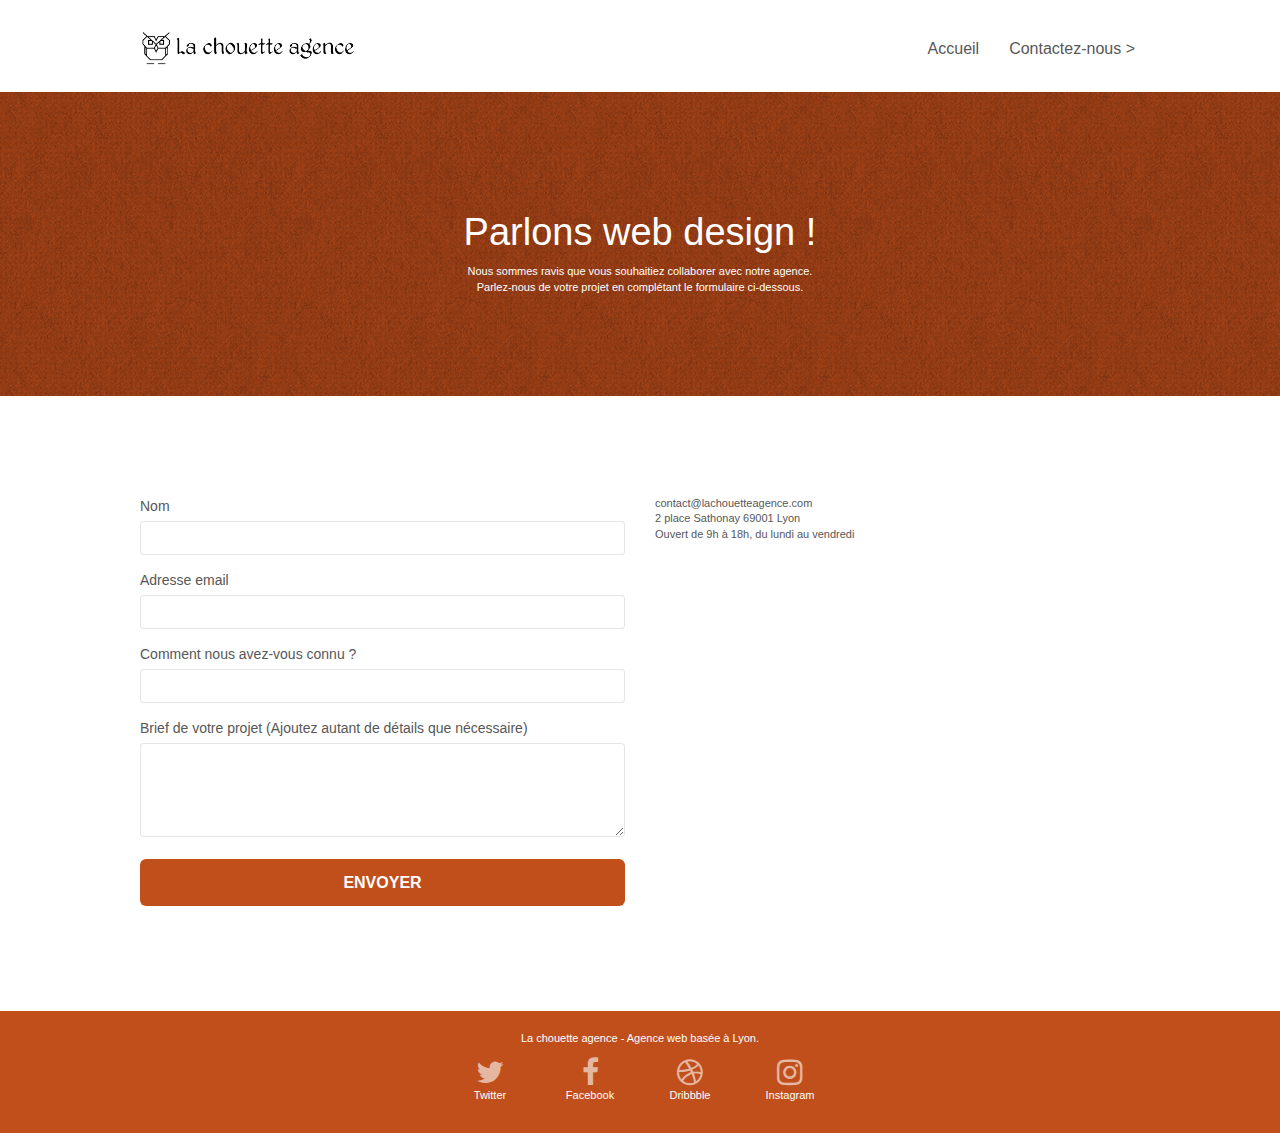
==== contact.html @ c28ca400 "optimisation audit seo" ====
<!doctype html>
<html lang="fr">
<head>
	<meta charset="utf-8">
	<meta name= "robots" content= "follow">
	<meta name="viewport" content="width=device-width, initial-scale=1.0, viewport-fit=cover">
	<link rel="shortcut icon" type="image/png" href="favicon.jpg">
	<link rel="stylesheet" type="text/css" href="./css/bootstrap.css">
	<link rel="stylesheet" type="text/css" href="style.css">
	<link rel="stylesheet" type="text/css" href="./css/font-awesome.css">
	<link rel="stylesheet" type="text/css" href="./css/et-line.css">

	<title>Entreprise Webdesign Lyon | La Chouette Agence - Contactez-nous</title>
	<meta name="description" content="Pour prendre contact avec notre entreprise webdesign de Lyon, La Chouette Agence, merci de remplir ce formulaire.">

	<!-- Analytics -->
	<meta name="google-site-verification" content="a7J2a9OLqtDlRjG63okuwcGppNQQRptRtKaUfAquXrA" />
	<!-- Analytics END -->

</head>
<body>
	<!-- Principal conteneur -->
	<div class="page-container">

		<!-- bloc-0 -->
		<div class="bloc bgc-white l-bloc " id="bloc-0">
			<div class="container bloc-sm">
				<nav class="navbar row">
					<div class="navbar-header">
						<a class="navbar-brand" href="index.html"><img src="img/la-chouette-agence.png" alt="Logo de l'entreprise Web Design de Lyon" height="40" /></a>
						<button id="nav-toggle" type="button" class="ui-navbar-toggle navbar-toggle" data-toggle="collapse" data-target=".navbar-1">
							<span class="sr-only">Toggle navigation</span><span class="icon-bar"></span><span class="icon-bar"></span><span class="icon-bar"></span>
						</button>
					</div>
					<div class="collapse navbar-collapse navbar-1 special-dropdown-nav">
						<ul class="site-navigation nav navbar-nav">
							<li>
								<a href="index.html">Accueil</a>
							</li>
							<li>
							</li>
							<li>
								<a href="contact.html">Contactez-nous &gt;</a>
							</li>
						</ul>
					</div>
				</nav>
			</div>
		</div>
		<!-- bloc-0 END -->

		<!-- bloc-6 -->
		<div class="bloc bg-dots-bg bg-repeat bgc-atomic-tangerine d-bloc bloc-bg-texture texture-paper" id="bloc-6">
			<div class="container bloc-lg">
				<div class="row">
					<div class="col-sm-12">
						<h1 class="text-center hero-bloc-text tc-white">
							Parlons web design !
						</h1>
						<p class="text-center mg-lg tc-white tight-width-whitespace">
							Nous sommes ravis que vous souhaitiez collaborer avec notre agence.<br>
							Parlez-nous de votre projet en complétant le formulaire ci-dessous.
						</p>
					</div>
				</div>
			</div>
		</div>
		<!-- bloc-6 END -->

		<!-- bloc-7 -->
		<div class="bloc bgc-white l-bloc" id="bloc-7">
			<div class="container bloc-lg">
				<div class="row">
					<div class="col-sm-6">
						<form id="form_1" novalidate success-msg="Your message has been sent." fail-msg="Sorry it seems that our mail server is not responding, Sorry for the inconvenience!">
							<div class="form-group">
								<label for="name">
									Nom
								</label>
								<input id="name" class="form-control" required />
							</div>
							<div class="form-group">
								<label for="email">
									Adresse email
								</label>
								<input id="email" class="form-control" type="email" required />
							</div>
							<div class="form-group">
								<label for="source">
									Comment nous avez-vous connu ?
								</label>
								<input class="form-control" type="text" required id="source" />
							</div>
							<div class="form-group">
								<label for="message">
									Brief de votre projet (Ajoutez autant de détails que nécessaire)<br>
								</label><textarea id="message" class="form-control" rows="4" cols="50" required></textarea>
							</div> 
							<button class="bloc-button btn btn-lg btn-block cta-hero btn-atomic-tangerine" type="submit">
								Envoyer
							</button>
						</form>
					</div>
					<div class="col-sm-6">
						<p>
							contact@lachouetteagence.com<br>2 place Sathonay 69001 Lyon<br>Ouvert de 9h à 18h, du lundi au vendredi<br>
						</p>
					</div>
				</div>
			</div>
		</div>
		<!-- bloc-7 END -->

		<!-- ScrollToTop Button -->
		<a class="bloc-button btn btn-d scrollToTop" onclick="scrollToTarget('1')"><span class="fa fa-chevron-up"></span></a>
		<!-- ScrollToTop Button END-->


		<!-- Footer - bloc-8 -->
		<div class="bloc bgc-atomic-tangerine d-bloc" id="bloc-8">
			<div class="container bloc-sm">
				<div class="row">
					<div class="col-sm-12">
						<p class="text-center white">
							La chouette agence - Agence web basée à Lyon.<br>
						</p>
						<div class="row row-no-gutters social">
							<div class="col-sm-3">
								<div class="text-center">
									<a class="social white" href="#"><span class="fa fa-twitter icon-md"></span><p class="link_name white">Twitter</p></a>
								</div>
							</div>
							<div class="col-sm-3">
								<div class="text-center">
									<a class="social white" href="#"><span class="fa fa-facebook icon-md"></span><p class="link_name white">Facebook</p></a>
								</div>
							</div>
							<div class="col-sm-3">
								<div class="text-center">
									<a class="social white" href="#"><span class="fa fa-dribbble icon-md"></span><p class="link_name white">Dribbble</p></a>
								</div>
							</div>
							<div class="col-sm-3">
								<div class="text-center">
									<a class="social white" href="#"><span class="fa fa-instagram icon-md"></span><p class="link_name white">Instagram</p></a>
								</div>
							</div>
						</div>
					</div>
				</div>
			</div>
			<!-- Footer - bloc-8 END -->

		</div>
		<!-- Principal conteneur END -->



		<!-- Javascript -->

		<script src="./js/jquery-2.1.0.js"></script>
		<script src="./js/bootstrap.js"></script>
		<script src="./js/blocs.js"></script>
		<script src="./js/jqBootstrapValidation.js"></script>
		<script src="./js/formHandler.js"></script>
		<!-- Javascript END -->

	</body>
	</html>
---- style.css ----
body {
    margin: 0;
    padding: 0;
    background: #FFF;
    overflow-x: hidden;
    -webkit-font-smoothing: antialiased;
    -moz-osx-font-smoothing: grayscale;
}

a,
button {
    transition: all .3s ease-in-out;
    outline: none!important;
}

a:hover{
    text-decoration: none;
    cursor: pointer;
}
a:focus{
   border: 1px solid black;
}

#page-loading-blocs-notifaction {
    position: fixed;
    top: 0;
    bottom: 0;
    width: 100%;
    z-index: 100000;
    background: #FFFFFF url("img/pageload-spinner.gif") no-repeat center center;
}

.bloc {
    width: 100%;
    clear: both;
    background: 50% 50% no-repeat;
    padding: 0 50px;
    -webkit-background-size: cover;
    -moz-background-size: cover;
    -o-background-size: cover;
    background-size: cover;
    position: relative;
}

.bloc .container {
    padding-left: 0;
    padding-right: 0;
}

.bloc-lg {
    padding: 100px 50px;
}

.bloc-md {
    padding: 50px;
}

.bloc-sm {
    padding: 20px 50px;
}

.bg-center,
.bg-l-edge,
.bg-r-edge,
.bg-t-edge,
.bg-b-edge,
.bg-tl-edge,
.bg-bl-edge,
.bg-tr-edge,
.bg-br-edge,
.bg-repeat {
    -webkit-background-size: auto!important;
    -moz-background-size: auto!important;
    -o-background-size: auto!important;
    background-size: auto!important;
}

.bg-repeat {
    background: repeat;
}

.bg-t-edge {
    background: top no-repeat;
}

.bloc-bg-texture::before {
    content: "";
    background-size: 2px 2px;
    position: absolute;
    top: 0;
    bottom: 0;
    left: 0;
    right: 0;
}

.texture-paper::before {
    background: url("img/texture-paper.png");
    background-size: 280px 280px;
}

.b-parallax {
    background-attachment: fixed;
}

.d-bloc {
    color: rgba(255, 255, 255, .7);
}

.d-bloc button:hover {
    color: rgba(255, 255, 255, .9);
}

.d-bloc .icon-round,
.d-bloc .icon-square,
.d-bloc .icon-rounded,
.d-bloc .icon-semi-rounded-a,
.d-bloc .icon-semi-rounded-b {
    border-color: rgba(255, 255, 255, .9);
}

.d-bloc .divider-h span {
    border-color: rgba(255, 255, 255, .2);
}

.d-bloc .a-btn,
.d-bloc .navbar a,
.d-bloc .navbar-brand,
.d-bloc a .icon-sm,
.d-bloc a .icon-md,
.d-bloc a .icon-lg,
.d-bloc a .icon-xl,
.d-bloc h1 a,
.d-bloc h2 a,
.d-bloc h3 a,
.d-bloc h4 a,
.d-bloc h5 a,
.d-bloc h6 a,
.d-bloc p a {
    color: rgba(255, 255, 255, .6);
}

.d-bloc .a-btn:hover,
.d-bloc .navbar a:hover,
.d-bloc .navbar-brand:hover,
.d-bloc a:hover .icon-sm,
.d-bloc a:hover .icon-md,
.d-bloc a:hover .icon-lg,
.d-bloc a:hover .icon-xl,
.d-bloc h1 a:hover,
.d-bloc h2 a:hover,
.d-bloc h3 a:hover,
.d-bloc h4 a:hover,
.d-bloc h5 a:hover,
.d-bloc h6 a:hover,
.d-bloc p a:hover {
    color: rgba(255, 255, 255, 1);
}

.d-bloc .navbar-toggle .icon-bar {
    background: rgba(255, 255, 255, 1);
}

.d-bloc .btn-wire,
.d-bloc .btn-wire:hover {
    color: rgba(255, 255, 255, 1);
    border-color: rgba(255, 255, 255, 1);
}

.d-bloc .panel {
    color: rgba(0, 0, 0, .5);
}

.d-bloc .panel button:hover {
    color: rgba(0, 0, 0, .7);
}

.d-bloc .panel icon {
    border-color: rgba(0, 0, 0, .7);
}

.d-bloc .panel .divider-h span {
    border-color: rgba(0, 0, 0, .1);
}

.d-bloc .panel .a-btn {
    color: rgba(0, 0, 0, .6);
}

.d-bloc .panel .a-btn:hover {
    color: rgba(0, 0, 0, 1);
}

.d-bloc .panel .btn-wire,
.d-bloc .panel .btn-wire:hover {
    color: rgba(0, 0, 0, .7);
    border-color: rgba(0, 0, 0, .3);
}

.d-bloc .panel,
.l-bloc {
    color: rgba(0, 0, 0, .6);
}

.d-bloc .panel button:hover,
.l-bloc button:hover {
    color: rgba(0, 0, 0, .7);
}

.l-bloc .icon-round,
.l-bloc .icon-square,
.l-bloc .icon-rounded,
.l-bloc .icon-semi-rounded-a,
.l-bloc .icon-semi-rounded-b {
    border-color: rgba(0, 0, 0, .7);
}

.d-bloc .panel .divider-h span,
.l-bloc .divider-h span {
    border-color: rgba(0, 0, 0, .1);
}

.d-bloc .panel .a-btn,
.l-bloc .a-btn,
.l-bloc .navbar a,
.l-bloc .navbar-brand,
.l-bloc a .icon-sm,
.l-bloc a .icon-md,
.l-bloc a .icon-lg,
.l-bloc a .icon-xl,
.l-bloc h1 a,
.l-bloc h2 a,
.l-bloc h3 a,
.l-bloc h4 a,
.l-bloc h5 a,
.l-bloc h6 a,
.l-bloc p a {
    color: rgba(0, 0, 0, .6);
}

.d-bloc .panel .a-btn:hover,
.l-bloc .a-btn:hover,
.l-bloc .navbar a:hover,
.l-bloc .navbar-brand:hover,
.l-bloc a:hover .icon-sm,
.l-bloc a:hover .icon-md,
.l-bloc a:hover .icon-lg,
.l-bloc a:hover .icon-xl,
.l-bloc h1 a:hover,
.l-bloc h2 a:hover,
.l-bloc h3 a:hover,
.l-bloc h4 a:hover,
.l-bloc h5 a:hover,
.l-bloc h6 a:hover,
.l-bloc p a:hover {
    color: rgba(0, 0, 0, 1);
}

.l-bloc .navbar-toggle .icon-bar {
    color: rgba(0, 0, 0, .6);
}

.d-bloc .panel .btn-wire,
.d-bloc .panel .btn-wire:hover,
.l-bloc .btn-wire,
.l-bloc .btn-wire:hover {
    color: rgba(0, 0, 0, .7);
    border-color: rgba(0, 0, 0, .3);
}

.voffset {
    margin-top: 30px;
}

.voffset-lg {
    margin-top: 80px;
}

.row-no-gutters {
    margin-right: 0;
    margin-left: 0;
}

.row.row-no-gutters > [class^="col-"],
.row.row-no-gutters > [class*=" col-"] {
    padding-right: 0;
    padding-left: 0;
}

#bloc-1-hero h1 {
    font-size: 32px;
}

.navbar {
    margin-bottom: 0;
    z-index: 1;
}

.navbar-brand {
    height: auto;
    padding: 3px 15px;
    font-size: 25px;
    font-weight: normal;
    font-weight: 600;
    line-height: 44px;
}

.navbar-brand img {
    max-height: 200px;
    margin: 0 5px 0 0;
    display: inline;
}

.navbar-brand img[src$=svg] {
    min-width: 100px;
}

.nav-center .navbar-brand img {
    margin: 0;
}

.navbar .nav {
    padding-top: 2px;
    margin-right: -16px;
    float: right;
    z-index: 1;
}

.nav > li {
    float: left;
    margin-top: 4px;
    font-size: 16px;
}

.navbar-nav .open .dropdown-menu > li > a {
    text-align: inherit;
}

.nav > li a:hover,
.nav > li a:focus {
    background: transparent;
}

.navbar-toggle {
    margin: 10px 10px 0 0;
    border: 0px;
}

.navbar-toggle:hover {
    background: transparent!important;
}

.navbar-toggle .icon-bar {
    background-color: rgba(0, 0, 0, .5);
    width: 26px;
}

.nav-invert .navbar .nav {
    float: left;
}

.nav-invert .navbar-header,
.nav-invert .navbar-brand {
    float: right;
    position: relative;
    z-index: 2;
}

@media (min-width: 768px) {
    .site-navigation {
        position: absolute;
        top: 50%;
        right: 20px;
        transform: translate(0, -50%);
        -webkit-transform: translateY(-50%);
    }
    .nav > li .dropdown-menu a,
    .nav > li .dropdown-menu a:hover {
        color: #484848;
    }
    .nav-invert .site-navigation {
        left: 0;
        right: 0;
    }
    .nav-center {
        text-align: center;
    }
    .nav-center .navbar-header {
        width: 100%;
    }
    .nav-center .navbar-header,
    .nav-center .navbar-brand,
    .nav-center .nav > li {
        float: none;
        display: inline-block;
    }
    .nav-center .site-navigation {
        position: relative;
        width: 100%;
        right: 0;
        margin-right: 0px;
        margin-top: 20px;
    }
    .nav-center.mini-nav .navbar-toggle {
        float: none;
        margin: 10px auto 0;
    }
}

.nav > li > .dropdown a {
    background: none!important;
    display: block;
    padding: 14px 15px;
}

nav .caret {
    margin: 0 5px;
}

.dropdown-menu .dropdown-menu {
    top: -8px;
    left: 100%;
}

.dropdown-menu .dropmenu-flow-right {
    top: 100%;
    left: 0;
    margin-left: -1px;
    border-top-left-radius: 0;
    border-top-right-radius: 0;
}

.dropdown-menu .dropdown span {
    border: 4px solid black;
    border-top-color: transparent;
    border-right-color: transparent;
    border-bottom-color: transparent;
    margin: 6px -5px 0 0!important;
    float: right;
}

.mg-md {
    margin-top: 10px;
    margin-bottom: 20px;
}

.mg-lg {
    margin-top: 10px;
    margin-bottom: 40px;
}

.btn {
    margin: 0 5px 5px 0;
}

.btn.pull-right {
    margin: 0 0 5px 5px;
}

.btn-d,
.btn-d:hover,
.btn-d:focus {
    color: #FFF;
    background: rgba(0, 0, 0, .3);
}

button {
    outline: none!important;
}

.btn-rd {
    border-radius: 40px;
}

.btn-clean {
    border: 1px solid rgba(0, 0, 0, .08);
    border-bottom-color: rgba(0, 0, 0, .1);
    text-shadow: 0 1px 0 rgba(0, 0, 1, .1);
    box-shadow: 0 1px 3px rgba(0, 0, 1, .25), inset 0 1px 0 0 rgba(255, 255, 255, .15);
}

.icon-md {
    font-size: 30px!important;
}

.icon-lg {
    font-size: 60px!important;
}

.sm-shadow {
    text-shadow: 0 1px 2px rgba(0, 0, 0, .3);
}

.panel-sq,
.panel-sq .panel-heading,
.panel-sq .panel-footer {
    border-radius: 0;
}

.panel-rd {
    border-radius: 30px;
}

.panel-rd .panel-heading {
    border-radius: 29px 29px 0 0;
}

.panel-rd .panel-footer {
    border-radius: 0 0 29px 29px;
}

.form-control {
    border-color: rgba(0, 0, 0, .1);
    box-shadow: none;
}

.scrollToTop {
    width: 40px;
    height: 40px;
    position: fixed;
    bottom: 20px;
    right: 20px;
    opacity: 0;
    z-index: 500;
    transition: all .3s ease-in-out;
}

.scrollToTop span {
    margin-top: 6px;
}

.showScrollTop {
    font-size: 14px;
    opacity: 1;
}

a[data-lightbox] {
    position: relative;
    display: block;
    text-align: center;
}

a[data-lightbox]:hover::before {
    content: "+";
    font-family: "HelveticaNeue-Light", "Helvetica Neue Light", "Helvetica Neue", Helvetica, Arial;
    font-size: 32px;
    width: 50px;
    height: 50px;
    margin-left: -25px;
    border-radius: 50%;
    background: rgba(0, 0, 0, .6);
    color: #FFF;
    font-weight: 100;
    z-index: 1;
    position: absolute;
    top: 50%;
    transform: translateY(-50%);
    -webkit-transform: translateY(-50%);
}

a[data-lightbox]:hover img {
    opacity: 0.6;
    -webkit-animation-fill-mode: none;
    animation-fill-mode: none;
}

#lightbox-modal {
    display: flex;
    align-items: center;
}

#lightbox-modal .modal-dialog {
    width: 90%;
    max-width: 900px;
    margin: 0 auto 0;
}

#lightbox-modal .modal-dialog img {
    max-height: 90vh;
    margin: 0 auto;
}

.lightbox-caption {
    padding: 20px;
    color: #FFF;
    background: rgba(0, 0, 0, .5);
    position: absolute;
    left: 15px;
    right: 15px;
    bottom: 5px;
}

.close-lightbox {
    color: #FFF;
    font-size: 30px;
    position: absolute;
    top: 20px;
    right: 20px;
    z-index: 20;
    background: rgba(0, 0, 0, .5);
    border: none;
    line-height: 30px;
    padding: 0 9px 5px;
    opacity: 0.3;
}

.close-lightbox:hover,
.next-lightbox:hover,
.prev-lightbox:hover {
    opacity: 1.0;
    color: #FFF;
}

.next-lightbox,
.prev-lightbox {
    font-size: 20px;
    color: rgba(255, 255, 255, .9);
    background: rgba(0, 0, 0, .5);
    transition: all .2s ease-in-out;
    position: absolute;
    top: 45%;
    z-index: 1;
    opacity: 0.4;
}

.next-lightbox {
    padding: 6px 8px 1px 13px;
    right: 25px;
}

.prev-lightbox {
    padding: 6px 13px 1px 10px;
    left: 25px;
}

.snapshot-lb .modal-body {
    padding-bottom: 45px;
}

.snapshot-lb .lightbox-caption {
    padding: 0;
    color: rgba(0, 0, 0, .5);
    background: none;
}

h1,
h2,
h3,
h4,
h5,
h6,
p,
label,
.btn,
a {
    font-family: "helvetica";
    font-weight: 400;
    color: #575757!important;
}

.container {
    max-width: 1000px;
}

.hero-bloc-text {
    font-size: 38px;
}

.hero-bloc-text-sub {
    font-size: 36px;
}

.statement-bloc-text {
    line-height: 26px;
    font-style: italic;
    font-size: 20px;
    text-align: center;
    font-weight: lighter;
    max-width: 520px;
    margin: auto auto auto auto;
}

p {
    font-size: 11px;
}

.tight-width-whitespace {
    max-width: 600px;
    margin: auto auto auto auto;
}

.h1 {
    font-size: 20px;
    font-family: "Open Sans";
}

.cta-hero {
    margin-top: 22px;
    color: #FFFFFF!important;
    text-transform: uppercase;
    padding: 12px 28px 12px 28px;
    font-size: 16px;
    font-weight: 700;
}

.social {
    max-width: 400px;
    margin: auto auto auto auto;
}

h2 {
    font-size: 22px;
    line-height: 1.4em;
}

h3 {
    font-size: 15px;
    text-transform: uppercase;
    font-weight: 700;
    color: #333333!important;
}

.med-width-whitespace {
    max-width: 800px;
    margin: auto auto auto auto;
    box-shadow: 0px 0px 0px #000000;
}

h1 {
    color: #333333!important;
}

h4 {
    color: #333333!important;
}

.icons {
    margin-bottom: 14px;
    margin-top: 24px;
}

.white {
    color: #FFFFFF!important;
}

.portfolio-thumb {
    margin-bottom: 24px;
}

.portfolio-row {
    margin-bottom: 44px;
    margin-top: 50px;
}

.avatar {
    box-shadow: 0px 4px 9px rgba(0, 0, 0, 0.3);
}

.black-background {
    background-color: rgba(115, 111, 104, 0.7);
    padding: 40px 40px 40px 40px;
}

.bold-link {
    font-weight: 900;
    text-decoration: underline!important;
}

.bgc-white {
    background-color: #FFFFFF;
}

.bgc-dark-slate-blue {
    background-color: #364577;
}

.bgc-atomic-tangerine {
    background-color: #C14F1C;
}

.tc-white {
    color: #FFFFFF!important;
}

.btn-atomic-tangerine {
    background: #C14F1C;
    color: #FFFFFF!important;
}

.btn-atomic-tangerine:hover {
    background: #c27956!important;
    color: #FFFFFF!important;
}

.ltc-white {
    color: #FFFFFF!important;
}

.ltc-white:hover {
    color: #cccccc!important;
}

.ltc-atomic-tangerine {
    color: #C14F1C!important;
}

.ltc-atomic-tangerine:hover {
    color: #c27956!important;
}

.icon-dark-slate-blue {
    color: #364577!important;
    border-color: #364577!important;
}

.bg-dots-bg {
    background-image: url("img/dots-bg.png");
}

.bg-lines-h2-bg {
    background-image: url("img/lines-h2-bg.png");
}

.bg-banniere {
    background-image: url("img/la-chouette-agence-banniere.jpg");
}

.bg-presentation {
    background-image: url("img/image-de-presentation.jpg");
}

@media (max-width: 1024px) {
    .bloc {
        padding-left: 20px;
        padding-right: 20px;
    }
    .bloc.full-width-bloc,
    .bloc-tile-2.full-width-bloc .container,
    .bloc-tile-3.full-width-bloc .container,
    .bloc-tile-4.full-width-bloc .container {
        padding-left: 0;
        padding-right: 0;
    }
}

@media (max-width: 992px) and (min-width: 768px) {
    .navbar .nav {
        max-width: 80%
    }
    .nav-center.navbar .nav {
        max-width: 100%
    }
}

@media only screen and (min-device-width: 768px) and (max-device-width: 1024px) and (orientation: landscape) {
    .b-parallax {
        background-attachment: scroll;
    }
}

@media only screen and (min-device-width: 1024px) and (max-device-width: 1366px) and (-webkit-min-device-pixel-ratio: 1.5) {
    .b-parallax {
        background-attachment: scroll;
    }
}

@media (max-width: 991px) {
    .container {
        width: 100%;
    }
    .b-parallax {
        background-attachment: scroll;
    }
    .page-container,
    #hero-bloc {
        overflow-x: hidden;
        position: relative;
    }
    .bloc {
        padding-left: constant(safe-area-inset-left);
        padding-right: constant(safe-area-inset-right);
    }
    .bloc-group,
    .bloc-group .bloc {
        display: block;
        width: 100%;
    }
    .bloc-fill-screen .fill-bloc-top-edge,
    .bloc-fill-screen .fill-bloc-bottom-edge {
        padding: 0 20px;
        padding-left: constant(safe-area-inset-left);
        padding-right: constant(safe-area-inset-right);
    }
}

@media (max-width: 767px) {
    .page-container {
        overflow-x: hidden;
        position: relative;
    }
    h1,
    h2,
    h3,
    h4,
    h5,
    h6,
    p,
    #disqus_thread {
        padding-left: 10px!important;
        padding-right: 10px!important;
    }
    .b-parallax {
        background-attachment: scroll;
    }
    .navbar .nav {
        padding-top: 0;
        border-top: 1px solid rgba(0, 0, 0, .2);
        float: none!important;
    }
    .navbar.row {
        margin-left: 0;
        margin-right: 0;
    }
    .site-navigation {
        position: inherit;
        transform: none;
        -webkit-transform: none;
        -ms-transform: none;
    }
    .nav > li {
        margin-top: 0;
        border-bottom: 1px solid rgba(0, 0, 0, .1);
        background: rgba(0, 0, 0, .05);
        text-align: left;
        padding-left: 15px;
        width: 100%;
    }
    .nav > li:hover {
        background: rgba(0, 0, 0, .08);
    }
    .dropdown .dropdown a .caret {
        float: none;
        margin: 5px 0 0 10px!important;
        border: 4px solid black;
        border-bottom-color: transparent;
        border-right-color: transparent;
        border-left-color: transparent;
    }
    #hero-bloc .navbar .nav {
        background: rgba(0, 0, 0, .8);
    }
    #hero-bloc .navbar .nav a {
        color: rgba(255, 255, 255, .6);
    }
    .hero {
        padding: 50px 0;
    }
    .hero-nav {
        left: -1px;
        right: -1px;
    }
    .navbar-collapse {
        padding: 0;
        overflow-x: hidden;
        -webkit-box-shadow: none;
        box-shadow: none;
    }
    .navbar-brand img {
        max-height: 40px;
        width: auto;
    }
    .nav-invert .navbar-header {
        float: none;
        width: 100%;
    }
    .nav-invert .navbar-toggle {
        float: left;
        margin-left: 10px;
    }
    .bloc {
        padding-left: 0;
        padding-right: 0;
    }
    .bloc-xxl,
    .bloc-xl,
    .bloc-lg {
        padding: 40px 0;
    }
    .bloc-sm,
    .bloc-md {
        padding-left: 0;
        padding-right: 0;
    }
    .bloc-tile-2 .container,
    .bloc-tile-3 .container,
    .bloc-tile-4 .container,
    .bloc-fill-screen .fill-bloc-top-edge,
    .bloc-fill-screen .fill-bloc-bottom-edge {
        padding-left: 0;
        padding-right: 0;
    }
    .a-block {
        padding: 0 10px;
    }
    .btn-dwn {
        display: none;
    }
    .voffset {
        margin-top: 5px;
    }
    .voffset-md {
        margin-top: 20px;
    }
    .voffset-lg {
        margin-top: 30px;
    }
    form {
        padding: 5px;
    }
    .close-lightbox {
        display: inline-block;
    }
    .blocsapp-device-iphone5 {
        background-size: 216px 425px;
        padding-top: 60px;
        width: 216px;
        height: 425px;
    }
    .blocsapp-device-iphone5 img {
        width: 180px;
        height: 320px;
    }
}

@media (max-width: 400px) {
    .bloc {
        padding-left: 0;
        padding-right: 0;
    }
}

@media (max-width: 767px) {
    .bloc-mob-center-text {
        text-align: center;
    }
}

.services {
    font-size: 2rem;
    padding: 0 22%;
}

.citation{
    font-size: 2rem;
}

.citation+p{
    font-size: 1.5rem;
}

.link_name{
    color: inherit;
}
---- css/et-line.css ----
@font-face {
    font-family: et-line;
    src: url(../fonts/et-line.eot);
    src: url(../fonts/et-line.eot?#iefix) format('embedded-opentype'), url(../fonts/et-line.woff) format('woff'), url(../fonts/et-line.ttf) format('truetype'), url(../fonts/et-line.svg#et-line) format('svg');
    font-weight: 400;
    font-style: normal
}

.et-icon-adjustments,
.et-icon-alarmclock,
.et-icon-anchor,
.et-icon-aperture,
.et-icon-attachment,
.et-icon-bargraph,
.et-icon-basket,
.et-icon-beaker,
.et-icon-bike,
.et-icon-book-open,
.et-icon-briefcase,
.et-icon-browser,
.et-icon-calendar,
.et-icon-camera,
.et-icon-caution,
.et-icon-chat,
.et-icon-circle-compass,
.et-icon-clipboard,
.et-icon-clock,
.et-icon-cloud,
.et-icon-compass,
.et-icon-desktop,
.et-icon-dial,
.et-icon-document,
.et-icon-documents,
.et-icon-download,
.et-icon-dribbble,
.et-icon-edit,
.et-icon-envelope,
.et-icon-expand,
.et-icon-facebook,
.et-icon-flag,
.et-icon-focus,
.et-icon-gears,
.et-icon-genius,
.et-icon-gift,
.et-icon-global,
.et-icon-globe,
.et-icon-googleplus,
.et-icon-grid,
.et-icon-happy,
.et-icon-hazardous,
.et-icon-heart,
.et-icon-hotairballoon,
.et-icon-hourglass,
.et-icon-key,
.et-icon-laptop,
.et-icon-layers,
.et-icon-lifesaver,
.et-icon-lightbulb,
.et-icon-linegraph,
.et-icon-linkedin,
.et-icon-lock,
.et-icon-magnifying-glass,
.et-icon-map,
.et-icon-map-pin,
.et-icon-megaphone,
.et-icon-mic,
.et-icon-mobile,
.et-icon-newspaper,
.et-icon-notebook,
.et-icon-paintbrush,
.et-icon-paperclip,
.et-icon-pencil,
.et-icon-phone,
.et-icon-picture,
.et-icon-pictures,
.et-icon-piechart,
.et-icon-presentation,
.et-icon-pricetags,
.et-icon-printer,
.et-icon-profile-female,
.et-icon-profile-male,
.et-icon-puzzle,
.et-icon-quote,
.et-icon-recycle,
.et-icon-refresh,
.et-icon-ribbon,
.et-icon-rss,
.et-icon-sad,
.et-icon-scissors,
.et-icon-scope,
.et-icon-search,
.et-icon-shield,
.et-icon-speedometer,
.et-icon-strategy,
.et-icon-streetsign,
.et-icon-tablet,
.et-icon-target,
.et-icon-telescope,
.et-icon-toolbox,
.et-icon-tools,
.et-icon-tools-2,
.et-icon-trophy,
.et-icon-tumblr,
.et-icon-twitter,
.et-icon-upload,
.et-icon-video,
.et-icon-wallet,
.et-icon-wine {
    font-family: et-line;
    speak: none;
    font-style: normal;
    font-weight: 400;
    font-variant: normal;
    text-transform: none;
    line-height: 1;
    -webkit-font-smoothing: antialiased;
    -moz-osx-font-smoothing: grayscale;
    display: inline-block
}

.et-icon-mobile:before {
    content: "\e000"
}

.et-icon-laptop:before {
    content: "\e001"
}

.et-icon-desktop:before {
    content: "\e002"
}

.et-icon-tablet:before {
    content: "\e003"
}

.et-icon-phone:before {
    content: "\e004"
}

.et-icon-document:before {
    content: "\e005"
}

.et-icon-documents:before {
    content: "\e006"
}

.et-icon-search:before {
    content: "\e007"
}

.et-icon-clipboard:before {
    content: "\e008"
}

.et-icon-newspaper:before {
    content: "\e009"
}

.et-icon-notebook:before {
    content: "\e00a"
}

.et-icon-book-open:before {
    content: "\e00b"
}

.et-icon-browser:before {
    content: "\e00c"
}

.et-icon-calendar:before {
    content: "\e00d"
}

.et-icon-presentation:before {
    content: "\e00e"
}

.et-icon-picture:before {
    content: "\e00f"
}

.et-icon-pictures:before {
    content: "\e010"
}

.et-icon-video:before {
    content: "\e011"
}

.et-icon-camera:before {
    content: "\e012"
}

.et-icon-printer:before {
    content: "\e013"
}

.et-icon-toolbox:before {
    content: "\e014"
}

.et-icon-briefcase:before {
    content: "\e015"
}

.et-icon-wallet:before {
    content: "\e016"
}

.et-icon-gift:before {
    content: "\e017"
}

.et-icon-bargraph:before {
    content: "\e018"
}

.et-icon-grid:before {
    content: "\e019"
}

.et-icon-expand:before {
    content: "\e01a"
}

.et-icon-focus:before {
    content: "\e01b"
}

.et-icon-edit:before {
    content: "\e01c"
}

.et-icon-adjustments:before {
    content: "\e01d"
}

.et-icon-ribbon:before {
    content: "\e01e"
}

.et-icon-hourglass:before {
    content: "\e01f"
}

.et-icon-lock:before {
    content: "\e020"
}

.et-icon-megaphone:before {
    content: "\e021"
}

.et-icon-shield:before {
    content: "\e022"
}

.et-icon-trophy:before {
    content: "\e023"
}

.et-icon-flag:before {
    content: "\e024"
}

.et-icon-map:before {
    content: "\e025"
}

.et-icon-puzzle:before {
    content: "\e026"
}

.et-icon-basket:before {
    content: "\e027"
}

.et-icon-envelope:before {
    content: "\e028"
}

.et-icon-streetsign:before {
    content: "\e029"
}

.et-icon-telescope:before {
    content: "\e02a"
}

.et-icon-gears:before {
    content: "\e02b"
}

.et-icon-key:before {
    content: "\e02c"
}

.et-icon-paperclip:before {
    content: "\e02d"
}

.et-icon-attachment:before {
    content: "\e02e"
}

.et-icon-pricetags:before {
    content: "\e02f"
}

.et-icon-lightbulb:before {
    content: "\e030"
}

.et-icon-layers:before {
    content: "\e031"
}

.et-icon-pencil:before {
    content: "\e032"
}

.et-icon-tools:before {
    content: "\e033"
}

.et-icon-tools-2:before {
    content: "\e034"
}

.et-icon-scissors:before {
    content: "\e035"
}

.et-icon-paintbrush:before {
    content: "\e036"
}

.et-icon-magnifying-glass:before {
    content: "\e037"
}

.et-icon-circle-compass:before {
    content: "\e038"
}

.et-icon-linegraph:before {
    content: "\e039"
}

.et-icon-mic:before {
    content: "\e03a"
}

.et-icon-strategy:before {
    content: "\e03b"
}

.et-icon-beaker:before {
    content: "\e03c"
}

.et-icon-caution:before {
    content: "\e03d"
}

.et-icon-recycle:before {
    content: "\e03e"
}

.et-icon-anchor:before {
    content: "\e03f"
}

.et-icon-profile-male:before {
    content: "\e040"
}

.et-icon-profile-female:before {
    content: "\e041"
}

.et-icon-bike:before {
    content: "\e042"
}

.et-icon-wine:before {
    content: "\e043"
}

.et-icon-hotairballoon:before {
    content: "\e044"
}

.et-icon-globe:before {
    content: "\e045"
}

.et-icon-genius:before {
    content: "\e046"
}

.et-icon-map-pin:before {
    content: "\e047"
}

.et-icon-dial:before {
    content: "\e048"
}

.et-icon-chat:before {
    content: "\e049"
}

.et-icon-heart:before {
    content: "\e04a"
}

.et-icon-cloud:before {
    content: "\e04b"
}

.et-icon-upload:before {
    content: "\e04c"
}

.et-icon-download:before {
    content: "\e04d"
}

.et-icon-target:before {
    content: "\e04e"
}

.et-icon-hazardous:before {
    content: "\e04f"
}

.et-icon-piechart:before {
    content: "\e050"
}

.et-icon-speedometer:before {
    content: "\e051"
}

.et-icon-global:before {
    content: "\e052"
}

.et-icon-compass:before {
    content: "\e053"
}

.et-icon-lifesaver:before {
    content: "\e054"
}

.et-icon-clock:before {
    content: "\e055"
}

.et-icon-aperture:before {
    content: "\e056"
}

.et-icon-quote:before {
    content: "\e057"
}

.et-icon-scope:before {
    content: "\e058"
}

.et-icon-alarmclock:before {
    content: "\e059"
}

.et-icon-refresh:before {
    content: "\e05a"
}

.et-icon-happy:before {
    content: "\e05b"
}

.et-icon-sad:before {
    content: "\e05c"
}

.et-icon-facebook:before {
    content: "\e05d"
}

.et-icon-twitter:before {
    content: "\e05e"
}

.et-icon-googleplus:before {
    content: "\e05f"
}

.et-icon-rss:before {
    content: "\e060"
}

.et-icon-tumblr:before {
    content: "\e061"
}

.et-icon-linkedin:before {
    content: "\e062"
}

.et-icon-dribbble:before {
    content: "\e063"
}
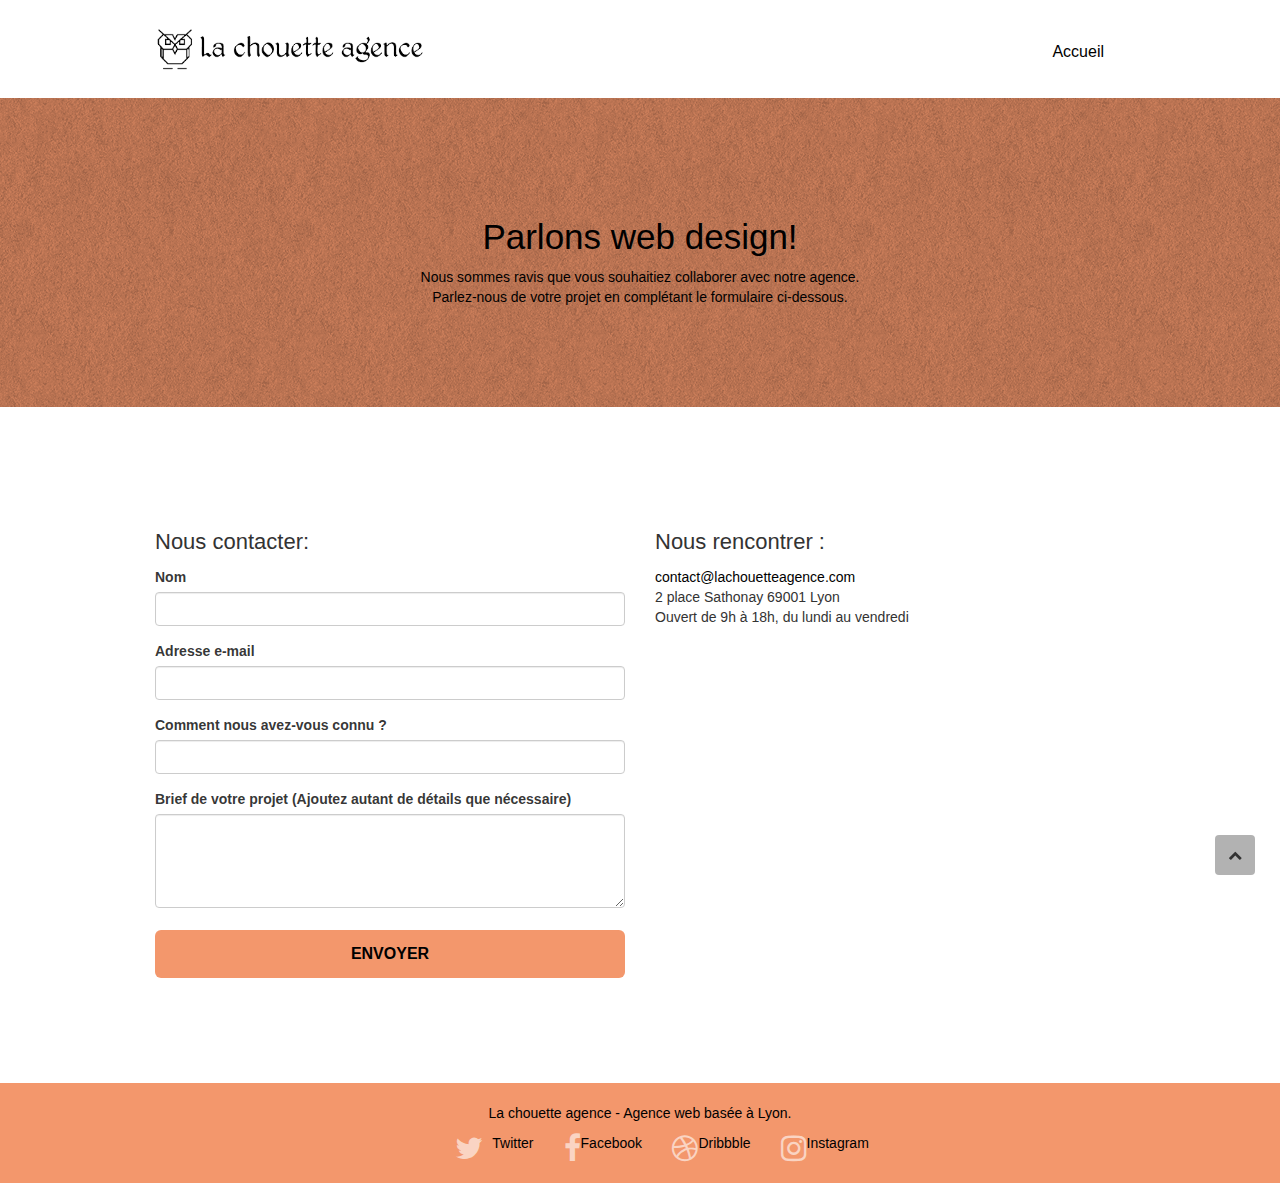
==== commit 74da870d: "MAJ optimisation SEO" ====
--- a/contact.html
+++ b/contact.html
@@ -1,169 +1,165 @@
 <!doctype html>
 <html lang="fr">
+
 <head>
-	<meta charset="utf-8">
-	<meta name= "robots" content= "follow">
-	<meta name="viewport" content="width=device-width, initial-scale=1.0, viewport-fit=cover">
-	<link rel="shortcut icon" type="image/png" href="favicon.jpg">
-	<link rel="stylesheet" type="text/css" href="./css/bootstrap.css">
-	<link rel="stylesheet" type="text/css" href="style.css">
-	<link rel="stylesheet" type="text/css" href="./css/font-awesome.css">
-	<link rel="stylesheet" type="text/css" href="./css/et-line.css">
+    <meta charset="utf-8">
+    <meta name="viewport" content="width=device-width, initial-scale=1.0, viewport-fit=cover">
+    <meta name="robots" content="index, follow">
 
-	<title>Entreprise Webdesign Lyon | La Chouette Agence - Contactez-nous</title>
-	<meta name="description" content="Pour prendre contact avec notre entreprise webdesign de Lyon, La Chouette Agence, merci de remplir ce formulaire.">
+    <link rel="shortcut icon" type="image/png" href="favicon.png">
 
-	<!-- Analytics -->
-	<meta name="google-site-verification" content="a7J2a9OLqtDlRjG63okuwcGppNQQRptRtKaUfAquXrA" />
-	<!-- Analytics END -->
+    <link rel="stylesheet" type="text/css" href="./css/bootstrap.css">
+    <link rel="stylesheet" type="text/css" href="style.css">
+    <link rel="stylesheet" type="text/css" href="./css/font-awesome.css">
+    <link rel="stylesheet" type="text/css" href="./css/et-line.css">
 
+    <title>La Chouette Agence - Agence WebDesign, contactez-nous</title>
+    <meta name="description" content="Contactez nous | la Chouette Agence | Agence webdesign basée à Lyon">
 </head>
+
 <body>
-	<!-- Principal conteneur -->
-	<div class="page-container">
+    <!-- Principal conteneur -->
+    <div class="page-container">
 
-		<!-- bloc-0 -->
-		<div class="bloc bgc-white l-bloc " id="bloc-0">
-			<div class="container bloc-sm">
-				<nav class="navbar row">
-					<div class="navbar-header">
-						<a class="navbar-brand" href="index.html"><img src="img/la-chouette-agence.png" alt="Logo de l'entreprise Web Design de Lyon" height="40" /></a>
-						<button id="nav-toggle" type="button" class="ui-navbar-toggle navbar-toggle" data-toggle="collapse" data-target=".navbar-1">
-							<span class="sr-only">Toggle navigation</span><span class="icon-bar"></span><span class="icon-bar"></span><span class="icon-bar"></span>
-						</button>
-					</div>
-					<div class="collapse navbar-collapse navbar-1 special-dropdown-nav">
-						<ul class="site-navigation nav navbar-nav">
-							<li>
-								<a href="index.html">Accueil</a>
-							</li>
-							<li>
-							</li>
-							<li>
-								<a href="contact.html">Contactez-nous &gt;</a>
-							</li>
-						</ul>
-					</div>
-				</nav>
-			</div>
-		</div>
-		<!-- bloc-0 END -->
+        <!-- bloc-0 -->
+        <header class="bloc bgc-white l-bloc " id="bloc-0">
+            <div class="container bloc-sm">
+                <nav class="navbar row">
+                    <div class="navbar-header">
+                        <a class="navbar-brand" href="index.html"><img src="img/la-chouette-agence.png" class="logo-header" alt="logo de La Chouette Agence" /></a>
+                        <button id="nav-toggle" type="button" class="ui-navbar-toggle navbar-toggle" data-toggle="collapse" data-target=".navbar-1">
+                            <span class="sr-only">Toggle navigation</span><span class="icon-bar"></span><span class="icon-bar"></span><span class="icon-bar"></span>
+                        </button>
+                    </div>
+                    <div class="collapse navbar-collapse navbar-1 special-dropdown-nav">
+                        <ul class="site-navigation nav navbar-nav">
+                            <li>
+                                <a href="index.html">Accueil</a>
+                            </li>
+                        </ul>
+                    </div>
+                </nav>
+            </div>
+        </header>
+        <!-- bloc-0 END -->
 
-		<!-- bloc-6 -->
-		<div class="bloc bg-dots-bg bg-repeat bgc-atomic-tangerine d-bloc bloc-bg-texture texture-paper" id="bloc-6">
-			<div class="container bloc-lg">
-				<div class="row">
-					<div class="col-sm-12">
-						<h1 class="text-center hero-bloc-text tc-white">
-							Parlons web design !
-						</h1>
-						<p class="text-center mg-lg tc-white tight-width-whitespace">
-							Nous sommes ravis que vous souhaitiez collaborer avec notre agence.<br>
-							Parlez-nous de votre projet en complétant le formulaire ci-dessous.
-						</p>
-					</div>
-				</div>
-			</div>
-		</div>
-		<!-- bloc-6 END -->
+        <!-- bloc-6 -->
+        <section class="bloc bg-dots-bg bg-repeat bgc-atomic-tangerine d-bloc bloc-bg-texture texture-paper" id="bloc-6">
+            <div class="container bloc-lg">
+                <div class="row">
+                    <div class="col-sm-12">
+                        <h1 class="text-center hero-bloc-text contraste-access">
+                            Parlons web design!
+                        </h1>
+                        <p class="text-center mg-lg tight-width-whitespace contraste-access">
+                            Nous sommes ravis que vous souhaitiez collaborer avec notre agence.<br>
+                            Parlez-nous de votre projet en complétant le formulaire ci-dessous.
+                        </p>
+                    </div>
+                </div>
+            </div>
+        </section>
+        <!-- bloc-6 END -->
 
-		<!-- bloc-7 -->
-		<div class="bloc bgc-white l-bloc" id="bloc-7">
-			<div class="container bloc-lg">
-				<div class="row">
-					<div class="col-sm-6">
-						<form id="form_1" novalidate success-msg="Your message has been sent." fail-msg="Sorry it seems that our mail server is not responding, Sorry for the inconvenience!">
-							<div class="form-group">
-								<label for="name">
-									Nom
-								</label>
-								<input id="name" class="form-control" required />
-							</div>
-							<div class="form-group">
-								<label for="email">
-									Adresse email
-								</label>
-								<input id="email" class="form-control" type="email" required />
-							</div>
-							<div class="form-group">
-								<label for="source">
-									Comment nous avez-vous connu ?
-								</label>
-								<input class="form-control" type="text" required id="source" />
-							</div>
-							<div class="form-group">
-								<label for="message">
-									Brief de votre projet (Ajoutez autant de détails que nécessaire)<br>
-								</label><textarea id="message" class="form-control" rows="4" cols="50" required></textarea>
-							</div> 
-							<button class="bloc-button btn btn-lg btn-block cta-hero btn-atomic-tangerine" type="submit">
-								Envoyer
-							</button>
-						</form>
-					</div>
-					<div class="col-sm-6">
-						<p>
-							contact@lachouetteagence.com<br>2 place Sathonay 69001 Lyon<br>Ouvert de 9h à 18h, du lundi au vendredi<br>
-						</p>
-					</div>
-				</div>
-			</div>
-		</div>
-		<!-- bloc-7 END -->
+        <!-- bloc-7 -->
+        <section class="bloc bgc-white l-bloc" id="bloc-7">
+            <div class="container bloc-lg">
+                <div class="row">
+                    <div class="col-sm-6">
+                        <h2>Nous contacter: </h2>
+                        <form id="form_1"novalidate success-msg="Votre message à été envoyé avec succès!/" fail-msg="Désolé, il semblerait que notre serveur ne réponde pas pour le moment, désolé pour le désagrément!/">
+                            <div class="form-group">
+                                <label for="name">
+                                    Nom
+                                </label>
+                                <input id="name" class="form-control" required />
+                            </div>
+                            <div class="form-group">
+                                <label for="email">
+                                    Adresse e-mail
+                                </label>
+                                <input id="email" class="form-control" type="email" required />
+                            </div>
+                            <div class="form-group">
+                                <label for="input_504">
+                                    Comment nous avez-vous connu ?
+                                </label>
+                                <input class="form-control" required id="input_504" />
+                            </div>
+                            <div class="form-group">
+                                <label for="message">
+                                    Brief de votre projet (Ajoutez autant de détails que nécessaire)<br>
+                                </label><textarea id="message" class="form-control" rows="4" cols="50" required></textarea>
+                            </div>
+                            <button class="bloc-button btn btn-lg btn-block cta-hero btn-atomic-tangerine" type="submit">
+                                Envoyer
+                            </button>
+                        </form>
+                    </div>
+                    <div class="col-sm-6">
+                        <h2>Nous rencontrer :</h2>
+                        <p>
+                            <a href="mailto:chouette-agency.fr">contact@lachouetteagence.com</a><br>2 place Sathonay 69001 Lyon<br>Ouvert de 9h à 18h, du lundi au vendredi<br>
+                        </p>
+                    </div>
+                </div>
+            </div>
+        </section>
+        <!-- bloc-7 END -->
 
-		<!-- ScrollToTop Button -->
-		<a class="bloc-button btn btn-d scrollToTop" onclick="scrollToTarget('1')"><span class="fa fa-chevron-up"></span></a>
-		<!-- ScrollToTop Button END-->
+        <!-- ScrollToTop Button -->
+        <a class="bloc-button btn btn-d scrollToTop" onclick="scrollToTarget('1')"><span class="fa fa-chevron-up"></span></a>
+        <!-- ScrollToTop Button END-->
 
 
-		<!-- Footer - bloc-8 -->
-		<div class="bloc bgc-atomic-tangerine d-bloc" id="bloc-8">
-			<div class="container bloc-sm">
-				<div class="row">
-					<div class="col-sm-12">
-						<p class="text-center white">
-							La chouette agence - Agence web basée à Lyon.<br>
-						</p>
-						<div class="row row-no-gutters social">
-							<div class="col-sm-3">
-								<div class="text-center">
-									<a class="social white" href="#"><span class="fa fa-twitter icon-md"></span><p class="link_name white">Twitter</p></a>
-								</div>
-							</div>
-							<div class="col-sm-3">
-								<div class="text-center">
-									<a class="social white" href="#"><span class="fa fa-facebook icon-md"></span><p class="link_name white">Facebook</p></a>
-								</div>
-							</div>
-							<div class="col-sm-3">
-								<div class="text-center">
-									<a class="social white" href="#"><span class="fa fa-dribbble icon-md"></span><p class="link_name white">Dribbble</p></a>
-								</div>
-							</div>
-							<div class="col-sm-3">
-								<div class="text-center">
-									<a class="social white" href="#"><span class="fa fa-instagram icon-md"></span><p class="link_name white">Instagram</p></a>
-								</div>
-							</div>
-						</div>
-					</div>
-				</div>
-			</div>
-			<!-- Footer - bloc-8 END -->
+        <!-- Footer - bloc-8 -->
+        <footer class="bloc bgc-atomic-tangerine d-bloc" id="bloc-8">
+            <div class="container bloc-sm">
+                <div class="row">
+                    <div class="col-sm-12">
+                        <p class="text-center contraste-access">
+                            La chouette agence - Agence web basée à Lyon.<br>
+                        </p>
+                        <div class="row row-no-gutters social">
+                            <div class="social-link">
+                                <div class="col-sm-3">
+                                    <div class="text-center">
+                                        <a title="lien vers compte Twitter" class="social" href="https://twitter.com"><span class="fa fa-twitter icon-md"></span> Twitter</a>
+                                    </div>
+                                </div>
+                                <div class="col-sm-3">
+                                    <div class="text-center">
+                                        <a title="lien vers compte Facebook" class="social" href="https://facebook.com"><span class="fa fa-facebook icon-md"></span> Facebook</a>
+                                    </div>
+                                </div>
+                                <div class="col-sm-3">
+                                    <div class="text-center">
+                                        <a title="lien vers compte Dribble" class="social" href="https://dribbble.com"><span class="fa fa-dribbble icon-md"></span> Dribbble</a>
+                                    </div>
+                                </div>
+                                <div class="col-sm-3">
+                                    <div class="text-center">
+                                        <a title="lien vers compte Instagram" class="social" href="https://instagram.com"><span class="fa fa-instagram icon-md"></span> Instagram</a>
+                                    </div>
+                                </div>
+                            </div>
+                        </div>
+                    </div>
+                </div>
+            </div>
+        </footer>
+        <!-- Footer - bloc-8 END -->
 
-		</div>
-		<!-- Principal conteneur END -->
+    </div>
+    <!-- Principal conteneur END -->
+
+    <!-- Javascript -->
+    <script src="./js/jquery-2.1.0.js" defer></script>
+    <script src="./js/bootstrap.js" defer></script>
+    <script src="./js/blocs.js" defer></script>
+    <script src="./js/jquery.touchSwipe.js" defer></script>
+    <script src="./js/gmaps.js" defer></script>
+    <!-- Javascript End-->
 
 
-
-		<!-- Javascript -->
-
-		<script src="./js/jquery-2.1.0.js"></script>
-		<script src="./js/bootstrap.js"></script>
-		<script src="./js/blocs.js"></script>
-		<script src="./js/jqBootstrapValidation.js"></script>
-		<script src="./js/formHandler.js"></script>
-		<!-- Javascript END -->
-
-	</body>
-	</html>
+</body></html>
--- a/style.css
+++ b/style.css
@@ -1,1062 +1 @@
-body {
-    margin: 0;
-    padding: 0;
-    background: #FFF;
-    overflow-x: hidden;
-    -webkit-font-smoothing: antialiased;
-    -moz-osx-font-smoothing: grayscale;
-}
-
-a,
-button {
-    transition: all .3s ease-in-out;
-    outline: none!important;
-}
-
-a:hover{
-    text-decoration: none;
-    cursor: pointer;
-}
-a:focus{
-   border: 1px solid black;
-}
-
-#page-loading-blocs-notifaction {
-    position: fixed;
-    top: 0;
-    bottom: 0;
-    width: 100%;
-    z-index: 100000;
-    background: #FFFFFF url("img/pageload-spinner.gif") no-repeat center center;
-}
-
-.bloc {
-    width: 100%;
-    clear: both;
-    background: 50% 50% no-repeat;
-    padding: 0 50px;
-    -webkit-background-size: cover;
-    -moz-background-size: cover;
-    -o-background-size: cover;
-    background-size: cover;
-    position: relative;
-}
-
-.bloc .container {
-    padding-left: 0;
-    padding-right: 0;
-}
-
-.bloc-lg {
-    padding: 100px 50px;
-}
-
-.bloc-md {
-    padding: 50px;
-}
-
-.bloc-sm {
-    padding: 20px 50px;
-}
-
-.bg-center,
-.bg-l-edge,
-.bg-r-edge,
-.bg-t-edge,
-.bg-b-edge,
-.bg-tl-edge,
-.bg-bl-edge,
-.bg-tr-edge,
-.bg-br-edge,
-.bg-repeat {
-    -webkit-background-size: auto!important;
-    -moz-background-size: auto!important;
-    -o-background-size: auto!important;
-    background-size: auto!important;
-}
-
-.bg-repeat {
-    background: repeat;
-}
-
-.bg-t-edge {
-    background: top no-repeat;
-}
-
-.bloc-bg-texture::before {
-    content: "";
-    background-size: 2px 2px;
-    position: absolute;
-    top: 0;
-    bottom: 0;
-    left: 0;
-    right: 0;
-}
-
-.texture-paper::before {
-    background: url("img/texture-paper.png");
-    background-size: 280px 280px;
-}
-
-.b-parallax {
-    background-attachment: fixed;
-}
-
-.d-bloc {
-    color: rgba(255, 255, 255, .7);
-}
-
-.d-bloc button:hover {
-    color: rgba(255, 255, 255, .9);
-}
-
-.d-bloc .icon-round,
-.d-bloc .icon-square,
-.d-bloc .icon-rounded,
-.d-bloc .icon-semi-rounded-a,
-.d-bloc .icon-semi-rounded-b {
-    border-color: rgba(255, 255, 255, .9);
-}
-
-.d-bloc .divider-h span {
-    border-color: rgba(255, 255, 255, .2);
-}
-
-.d-bloc .a-btn,
-.d-bloc .navbar a,
-.d-bloc .navbar-brand,
-.d-bloc a .icon-sm,
-.d-bloc a .icon-md,
-.d-bloc a .icon-lg,
-.d-bloc a .icon-xl,
-.d-bloc h1 a,
-.d-bloc h2 a,
-.d-bloc h3 a,
-.d-bloc h4 a,
-.d-bloc h5 a,
-.d-bloc h6 a,
-.d-bloc p a {
-    color: rgba(255, 255, 255, .6);
-}
-
-.d-bloc .a-btn:hover,
-.d-bloc .navbar a:hover,
-.d-bloc .navbar-brand:hover,
-.d-bloc a:hover .icon-sm,
-.d-bloc a:hover .icon-md,
-.d-bloc a:hover .icon-lg,
-.d-bloc a:hover .icon-xl,
-.d-bloc h1 a:hover,
-.d-bloc h2 a:hover,
-.d-bloc h3 a:hover,
-.d-bloc h4 a:hover,
-.d-bloc h5 a:hover,
-.d-bloc h6 a:hover,
-.d-bloc p a:hover {
-    color: rgba(255, 255, 255, 1);
-}
-
-.d-bloc .navbar-toggle .icon-bar {
-    background: rgba(255, 255, 255, 1);
-}
-
-.d-bloc .btn-wire,
-.d-bloc .btn-wire:hover {
-    color: rgba(255, 255, 255, 1);
-    border-color: rgba(255, 255, 255, 1);
-}
-
-.d-bloc .panel {
-    color: rgba(0, 0, 0, .5);
-}
-
-.d-bloc .panel button:hover {
-    color: rgba(0, 0, 0, .7);
-}
-
-.d-bloc .panel icon {
-    border-color: rgba(0, 0, 0, .7);
-}
-
-.d-bloc .panel .divider-h span {
-    border-color: rgba(0, 0, 0, .1);
-}
-
-.d-bloc .panel .a-btn {
-    color: rgba(0, 0, 0, .6);
-}
-
-.d-bloc .panel .a-btn:hover {
-    color: rgba(0, 0, 0, 1);
-}
-
-.d-bloc .panel .btn-wire,
-.d-bloc .panel .btn-wire:hover {
-    color: rgba(0, 0, 0, .7);
-    border-color: rgba(0, 0, 0, .3);
-}
-
-.d-bloc .panel,
-.l-bloc {
-    color: rgba(0, 0, 0, .6);
-}
-
-.d-bloc .panel button:hover,
-.l-bloc button:hover {
-    color: rgba(0, 0, 0, .7);
-}
-
-.l-bloc .icon-round,
-.l-bloc .icon-square,
-.l-bloc .icon-rounded,
-.l-bloc .icon-semi-rounded-a,
-.l-bloc .icon-semi-rounded-b {
-    border-color: rgba(0, 0, 0, .7);
-}
-
-.d-bloc .panel .divider-h span,
-.l-bloc .divider-h span {
-    border-color: rgba(0, 0, 0, .1);
-}
-
-.d-bloc .panel .a-btn,
-.l-bloc .a-btn,
-.l-bloc .navbar a,
-.l-bloc .navbar-brand,
-.l-bloc a .icon-sm,
-.l-bloc a .icon-md,
-.l-bloc a .icon-lg,
-.l-bloc a .icon-xl,
-.l-bloc h1 a,
-.l-bloc h2 a,
-.l-bloc h3 a,
-.l-bloc h4 a,
-.l-bloc h5 a,
-.l-bloc h6 a,
-.l-bloc p a {
-    color: rgba(0, 0, 0, .6);
-}
-
-.d-bloc .panel .a-btn:hover,
-.l-bloc .a-btn:hover,
-.l-bloc .navbar a:hover,
-.l-bloc .navbar-brand:hover,
-.l-bloc a:hover .icon-sm,
-.l-bloc a:hover .icon-md,
-.l-bloc a:hover .icon-lg,
-.l-bloc a:hover .icon-xl,
-.l-bloc h1 a:hover,
-.l-bloc h2 a:hover,
-.l-bloc h3 a:hover,
-.l-bloc h4 a:hover,
-.l-bloc h5 a:hover,
-.l-bloc h6 a:hover,
-.l-bloc p a:hover {
-    color: rgba(0, 0, 0, 1);
-}
-
-.l-bloc .navbar-toggle .icon-bar {
-    color: rgba(0, 0, 0, .6);
-}
-
-.d-bloc .panel .btn-wire,
-.d-bloc .panel .btn-wire:hover,
-.l-bloc .btn-wire,
-.l-bloc .btn-wire:hover {
-    color: rgba(0, 0, 0, .7);
-    border-color: rgba(0, 0, 0, .3);
-}
-
-.voffset {
-    margin-top: 30px;
-}
-
-.voffset-lg {
-    margin-top: 80px;
-}
-
-.row-no-gutters {
-    margin-right: 0;
-    margin-left: 0;
-}
-
-.row.row-no-gutters > [class^="col-"],
-.row.row-no-gutters > [class*=" col-"] {
-    padding-right: 0;
-    padding-left: 0;
-}
-
-#bloc-1-hero h1 {
-    font-size: 32px;
-}
-
-.navbar {
-    margin-bottom: 0;
-    z-index: 1;
-}
-
-.navbar-brand {
-    height: auto;
-    padding: 3px 15px;
-    font-size: 25px;
-    font-weight: normal;
-    font-weight: 600;
-    line-height: 44px;
-}
-
-.navbar-brand img {
-    max-height: 200px;
-    margin: 0 5px 0 0;
-    display: inline;
-}
-
-.navbar-brand img[src$=svg] {
-    min-width: 100px;
-}
-
-.nav-center .navbar-brand img {
-    margin: 0;
-}
-
-.navbar .nav {
-    padding-top: 2px;
-    margin-right: -16px;
-    float: right;
-    z-index: 1;
-}
-
-.nav > li {
-    float: left;
-    margin-top: 4px;
-    font-size: 16px;
-}
-
-.navbar-nav .open .dropdown-menu > li > a {
-    text-align: inherit;
-}
-
-.nav > li a:hover,
-.nav > li a:focus {
-    background: transparent;
-}
-
-.navbar-toggle {
-    margin: 10px 10px 0 0;
-    border: 0px;
-}
-
-.navbar-toggle:hover {
-    background: transparent!important;
-}
-
-.navbar-toggle .icon-bar {
-    background-color: rgba(0, 0, 0, .5);
-    width: 26px;
-}
-
-.nav-invert .navbar .nav {
-    float: left;
-}
-
-.nav-invert .navbar-header,
-.nav-invert .navbar-brand {
-    float: right;
-    position: relative;
-    z-index: 2;
-}
-
-@media (min-width: 768px) {
-    .site-navigation {
-        position: absolute;
-        top: 50%;
-        right: 20px;
-        transform: translate(0, -50%);
-        -webkit-transform: translateY(-50%);
-    }
-    .nav > li .dropdown-menu a,
-    .nav > li .dropdown-menu a:hover {
-        color: #484848;
-    }
-    .nav-invert .site-navigation {
-        left: 0;
-        right: 0;
-    }
-    .nav-center {
-        text-align: center;
-    }
-    .nav-center .navbar-header {
-        width: 100%;
-    }
-    .nav-center .navbar-header,
-    .nav-center .navbar-brand,
-    .nav-center .nav > li {
-        float: none;
-        display: inline-block;
-    }
-    .nav-center .site-navigation {
-        position: relative;
-        width: 100%;
-        right: 0;
-        margin-right: 0px;
-        margin-top: 20px;
-    }
-    .nav-center.mini-nav .navbar-toggle {
-        float: none;
-        margin: 10px auto 0;
-    }
-}
-
-.nav > li > .dropdown a {
-    background: none!important;
-    display: block;
-    padding: 14px 15px;
-}
-
-nav .caret {
-    margin: 0 5px;
-}
-
-.dropdown-menu .dropdown-menu {
-    top: -8px;
-    left: 100%;
-}
-
-.dropdown-menu .dropmenu-flow-right {
-    top: 100%;
-    left: 0;
-    margin-left: -1px;
-    border-top-left-radius: 0;
-    border-top-right-radius: 0;
-}
-
-.dropdown-menu .dropdown span {
-    border: 4px solid black;
-    border-top-color: transparent;
-    border-right-color: transparent;
-    border-bottom-color: transparent;
-    margin: 6px -5px 0 0!important;
-    float: right;
-}
-
-.mg-md {
-    margin-top: 10px;
-    margin-bottom: 20px;
-}
-
-.mg-lg {
-    margin-top: 10px;
-    margin-bottom: 40px;
-}
-
-.btn {
-    margin: 0 5px 5px 0;
-}
-
-.btn.pull-right {
-    margin: 0 0 5px 5px;
-}
-
-.btn-d,
-.btn-d:hover,
-.btn-d:focus {
-    color: #FFF;
-    background: rgba(0, 0, 0, .3);
-}
-
-button {
-    outline: none!important;
-}
-
-.btn-rd {
-    border-radius: 40px;
-}
-
-.btn-clean {
-    border: 1px solid rgba(0, 0, 0, .08);
-    border-bottom-color: rgba(0, 0, 0, .1);
-    text-shadow: 0 1px 0 rgba(0, 0, 1, .1);
-    box-shadow: 0 1px 3px rgba(0, 0, 1, .25), inset 0 1px 0 0 rgba(255, 255, 255, .15);
-}
-
-.icon-md {
-    font-size: 30px!important;
-}
-
-.icon-lg {
-    font-size: 60px!important;
-}
-
-.sm-shadow {
-    text-shadow: 0 1px 2px rgba(0, 0, 0, .3);
-}
-
-.panel-sq,
-.panel-sq .panel-heading,
-.panel-sq .panel-footer {
-    border-radius: 0;
-}
-
-.panel-rd {
-    border-radius: 30px;
-}
-
-.panel-rd .panel-heading {
-    border-radius: 29px 29px 0 0;
-}
-
-.panel-rd .panel-footer {
-    border-radius: 0 0 29px 29px;
-}
-
-.form-control {
-    border-color: rgba(0, 0, 0, .1);
-    box-shadow: none;
-}
-
-.scrollToTop {
-    width: 40px;
-    height: 40px;
-    position: fixed;
-    bottom: 20px;
-    right: 20px;
-    opacity: 0;
-    z-index: 500;
-    transition: all .3s ease-in-out;
-}
-
-.scrollToTop span {
-    margin-top: 6px;
-}
-
-.showScrollTop {
-    font-size: 14px;
-    opacity: 1;
-}
-
-a[data-lightbox] {
-    position: relative;
-    display: block;
-    text-align: center;
-}
-
-a[data-lightbox]:hover::before {
-    content: "+";
-    font-family: "HelveticaNeue-Light", "Helvetica Neue Light", "Helvetica Neue", Helvetica, Arial;
-    font-size: 32px;
-    width: 50px;
-    height: 50px;
-    margin-left: -25px;
-    border-radius: 50%;
-    background: rgba(0, 0, 0, .6);
-    color: #FFF;
-    font-weight: 100;
-    z-index: 1;
-    position: absolute;
-    top: 50%;
-    transform: translateY(-50%);
-    -webkit-transform: translateY(-50%);
-}
-
-a[data-lightbox]:hover img {
-    opacity: 0.6;
-    -webkit-animation-fill-mode: none;
-    animation-fill-mode: none;
-}
-
-#lightbox-modal {
-    display: flex;
-    align-items: center;
-}
-
-#lightbox-modal .modal-dialog {
-    width: 90%;
-    max-width: 900px;
-    margin: 0 auto 0;
-}
-
-#lightbox-modal .modal-dialog img {
-    max-height: 90vh;
-    margin: 0 auto;
-}
-
-.lightbox-caption {
-    padding: 20px;
-    color: #FFF;
-    background: rgba(0, 0, 0, .5);
-    position: absolute;
-    left: 15px;
-    right: 15px;
-    bottom: 5px;
-}
-
-.close-lightbox {
-    color: #FFF;
-    font-size: 30px;
-    position: absolute;
-    top: 20px;
-    right: 20px;
-    z-index: 20;
-    background: rgba(0, 0, 0, .5);
-    border: none;
-    line-height: 30px;
-    padding: 0 9px 5px;
-    opacity: 0.3;
-}
-
-.close-lightbox:hover,
-.next-lightbox:hover,
-.prev-lightbox:hover {
-    opacity: 1.0;
-    color: #FFF;
-}
-
-.next-lightbox,
-.prev-lightbox {
-    font-size: 20px;
-    color: rgba(255, 255, 255, .9);
-    background: rgba(0, 0, 0, .5);
-    transition: all .2s ease-in-out;
-    position: absolute;
-    top: 45%;
-    z-index: 1;
-    opacity: 0.4;
-}
-
-.next-lightbox {
-    padding: 6px 8px 1px 13px;
-    right: 25px;
-}
-
-.prev-lightbox {
-    padding: 6px 13px 1px 10px;
-    left: 25px;
-}
-
-.snapshot-lb .modal-body {
-    padding-bottom: 45px;
-}
-
-.snapshot-lb .lightbox-caption {
-    padding: 0;
-    color: rgba(0, 0, 0, .5);
-    background: none;
-}
-
-h1,
-h2,
-h3,
-h4,
-h5,
-h6,
-p,
-label,
-.btn,
-a {
-    font-family: "helvetica";
-    font-weight: 400;
-    color: #575757!important;
-}
-
-.container {
-    max-width: 1000px;
-}
-
-.hero-bloc-text {
-    font-size: 38px;
-}
-
-.hero-bloc-text-sub {
-    font-size: 36px;
-}
-
-.statement-bloc-text {
-    line-height: 26px;
-    font-style: italic;
-    font-size: 20px;
-    text-align: center;
-    font-weight: lighter;
-    max-width: 520px;
-    margin: auto auto auto auto;
-}
-
-p {
-    font-size: 11px;
-}
-
-.tight-width-whitespace {
-    max-width: 600px;
-    margin: auto auto auto auto;
-}
-
-.h1 {
-    font-size: 20px;
-    font-family: "Open Sans";
-}
-
-.cta-hero {
-    margin-top: 22px;
-    color: #FFFFFF!important;
-    text-transform: uppercase;
-    padding: 12px 28px 12px 28px;
-    font-size: 16px;
-    font-weight: 700;
-}
-
-.social {
-    max-width: 400px;
-    margin: auto auto auto auto;
-}
-
-h2 {
-    font-size: 22px;
-    line-height: 1.4em;
-}
-
-h3 {
-    font-size: 15px;
-    text-transform: uppercase;
-    font-weight: 700;
-    color: #333333!important;
-}
-
-.med-width-whitespace {
-    max-width: 800px;
-    margin: auto auto auto auto;
-    box-shadow: 0px 0px 0px #000000;
-}
-
-h1 {
-    color: #333333!important;
-}
-
-h4 {
-    color: #333333!important;
-}
-
-.icons {
-    margin-bottom: 14px;
-    margin-top: 24px;
-}
-
-.white {
-    color: #FFFFFF!important;
-}
-
-.portfolio-thumb {
-    margin-bottom: 24px;
-}
-
-.portfolio-row {
-    margin-bottom: 44px;
-    margin-top: 50px;
-}
-
-.avatar {
-    box-shadow: 0px 4px 9px rgba(0, 0, 0, 0.3);
-}
-
-.black-background {
-    background-color: rgba(115, 111, 104, 0.7);
-    padding: 40px 40px 40px 40px;
-}
-
-.bold-link {
-    font-weight: 900;
-    text-decoration: underline!important;
-}
-
-.bgc-white {
-    background-color: #FFFFFF;
-}
-
-.bgc-dark-slate-blue {
-    background-color: #364577;
-}
-
-.bgc-atomic-tangerine {
-    background-color: #C14F1C;
-}
-
-.tc-white {
-    color: #FFFFFF!important;
-}
-
-.btn-atomic-tangerine {
-    background: #C14F1C;
-    color: #FFFFFF!important;
-}
-
-.btn-atomic-tangerine:hover {
-    background: #c27956!important;
-    color: #FFFFFF!important;
-}
-
-.ltc-white {
-    color: #FFFFFF!important;
-}
-
-.ltc-white:hover {
-    color: #cccccc!important;
-}
-
-.ltc-atomic-tangerine {
-    color: #C14F1C!important;
-}
-
-.ltc-atomic-tangerine:hover {
-    color: #c27956!important;
-}
-
-.icon-dark-slate-blue {
-    color: #364577!important;
-    border-color: #364577!important;
-}
-
-.bg-dots-bg {
-    background-image: url("img/dots-bg.png");
-}
-
-.bg-lines-h2-bg {
-    background-image: url("img/lines-h2-bg.png");
-}
-
-.bg-banniere {
-    background-image: url("img/la-chouette-agence-banniere.jpg");
-}
-
-.bg-presentation {
-    background-image: url("img/image-de-presentation.jpg");
-}
-
-@media (max-width: 1024px) {
-    .bloc {
-        padding-left: 20px;
-        padding-right: 20px;
-    }
-    .bloc.full-width-bloc,
-    .bloc-tile-2.full-width-bloc .container,
-    .bloc-tile-3.full-width-bloc .container,
-    .bloc-tile-4.full-width-bloc .container {
-        padding-left: 0;
-        padding-right: 0;
-    }
-}
-
-@media (max-width: 992px) and (min-width: 768px) {
-    .navbar .nav {
-        max-width: 80%
-    }
-    .nav-center.navbar .nav {
-        max-width: 100%
-    }
-}
-
-@media only screen and (min-device-width: 768px) and (max-device-width: 1024px) and (orientation: landscape) {
-    .b-parallax {
-        background-attachment: scroll;
-    }
-}
-
-@media only screen and (min-device-width: 1024px) and (max-device-width: 1366px) and (-webkit-min-device-pixel-ratio: 1.5) {
-    .b-parallax {
-        background-attachment: scroll;
-    }
-}
-
-@media (max-width: 991px) {
-    .container {
-        width: 100%;
-    }
-    .b-parallax {
-        background-attachment: scroll;
-    }
-    .page-container,
-    #hero-bloc {
-        overflow-x: hidden;
-        position: relative;
-    }
-    .bloc {
-        padding-left: constant(safe-area-inset-left);
-        padding-right: constant(safe-area-inset-right);
-    }
-    .bloc-group,
-    .bloc-group .bloc {
-        display: block;
-        width: 100%;
-    }
-    .bloc-fill-screen .fill-bloc-top-edge,
-    .bloc-fill-screen .fill-bloc-bottom-edge {
-  